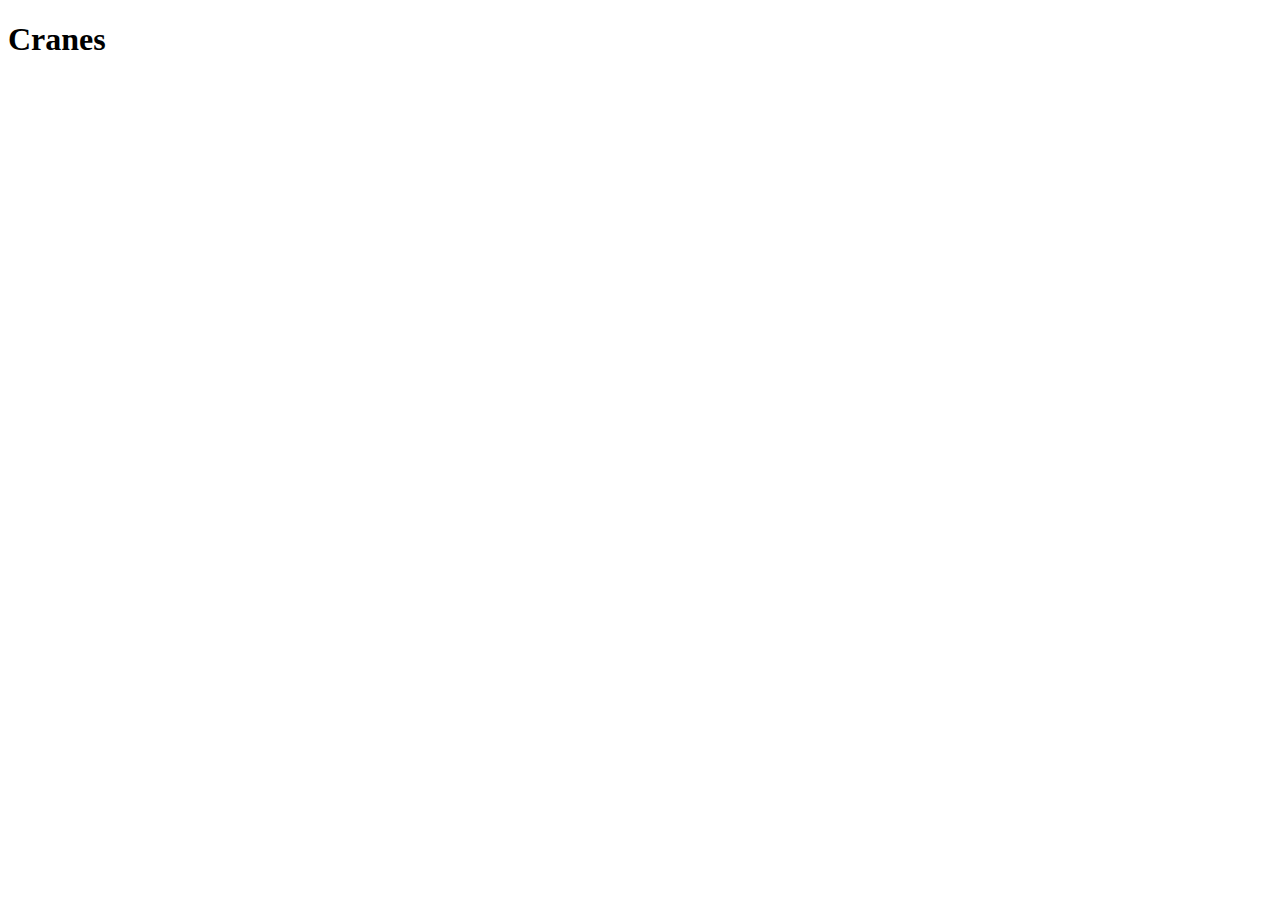
==== crane.html @ 3ddcda62 "added initial files and images" ====
<!DOCTYPE html>
<head></head>
<body>
    <h1> Cranes <h1>
</body>

<!--Cranes are a family, the Gruidae, of large, long-legged, and long-necked birds in the group Gruiformes. The 15 species of cranes are placed in three genera, Antigone, Balearica, and Grus. Unlike the similar-looking but unrelated herons, cranes fly with necks outstretched, not pulled back. Cranes live on all continents except Antarctica and South America.

They are opportunistic feeders that change their diets according to the season and their own nutrient requirements.[citation needed] They eat a range of items from small rodents, eggs of birds, fish, amphibians, and insects to grain and berries.

Cranes construct platform nests in shallow water, and typically lay two eggs at a time. Both parents help to rear the young, which remain with them until the next breeding season.[1]

Some species and populations of cranes migrate over long distances; others do not migrate at all.[2] Cranes are solitary during the breeding season, occurring in pairs, but during the nonbreeding season, most species are gregarious, forming large flocks where their numbers are sufficient.

Most species of cranes have been affected by human activities and are at the least classified as threatened, if not critically endangered.[citation needed] The plight of the whooping cranes of North America inspired some of the first US legislation to protect endangered species.-->
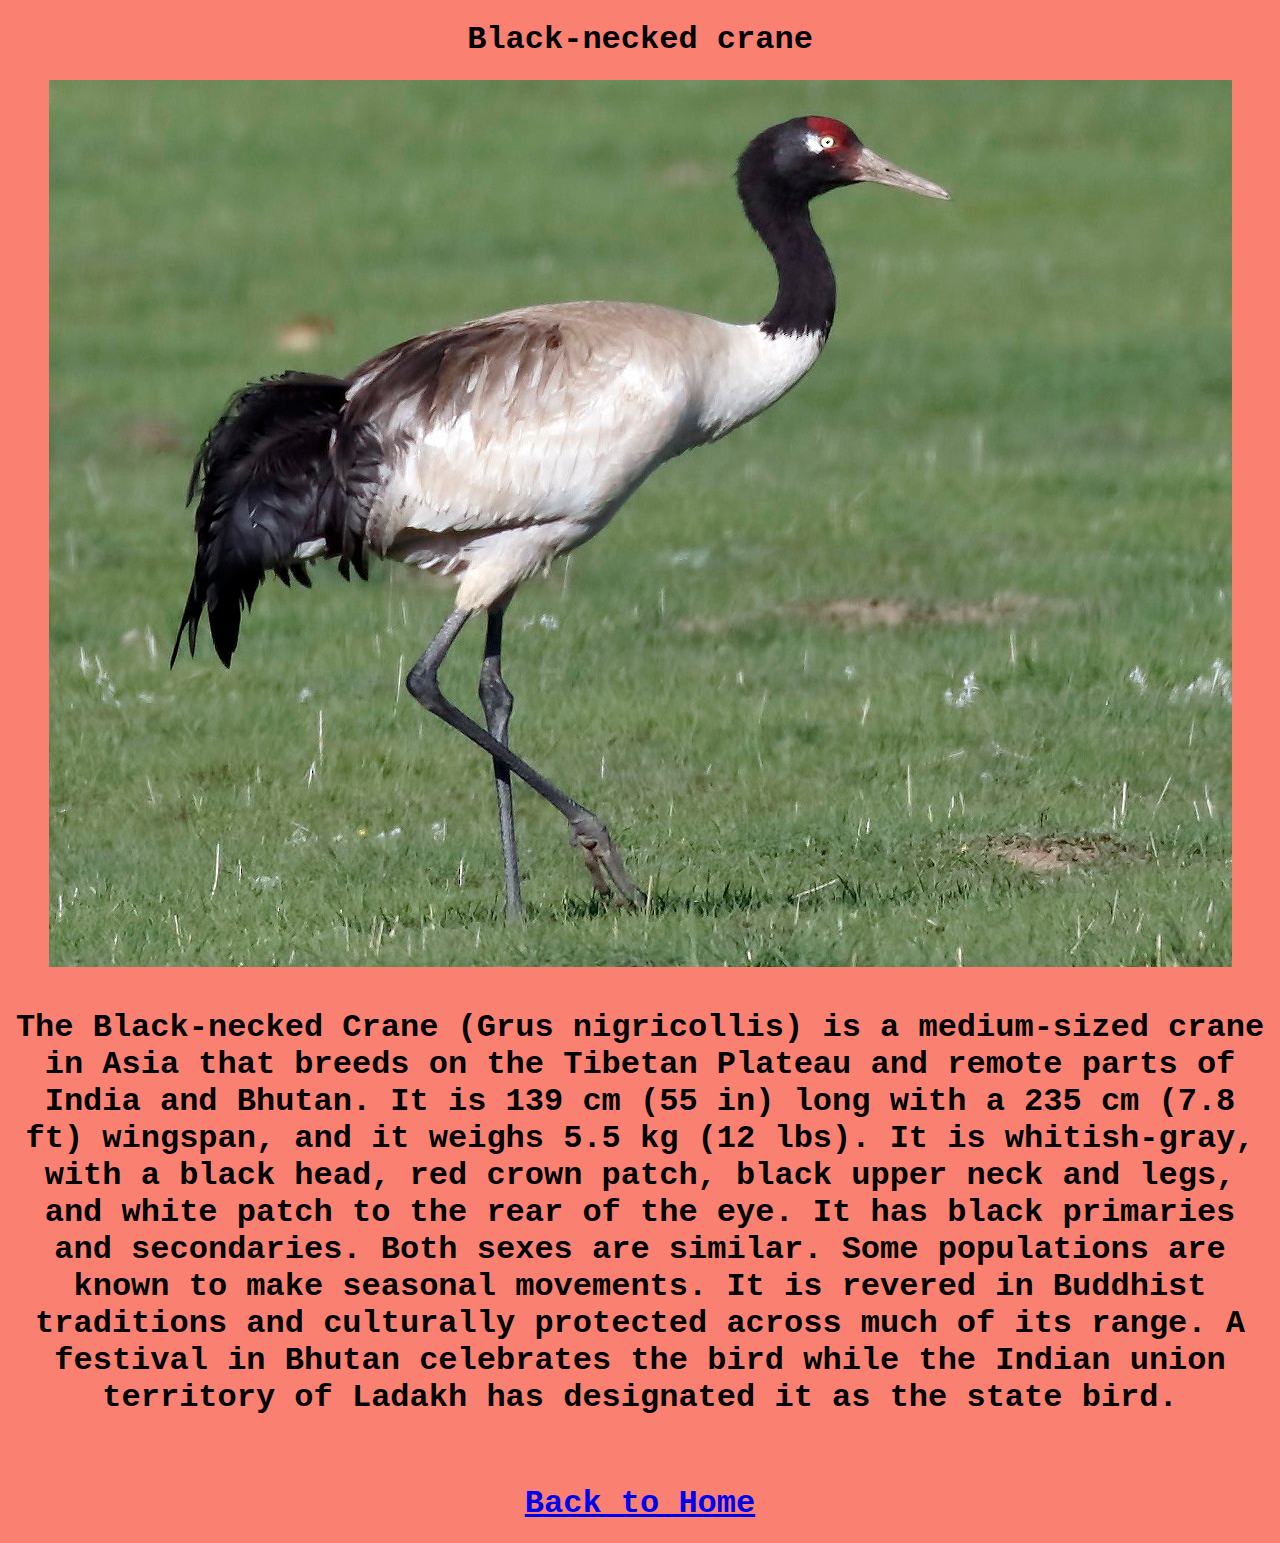
==== commit ccd5f460: "added content to all animal pages, also added panda files" ====
--- a/crane.html
+++ b/crane.html
@@ -1,15 +1,39 @@
 <!DOCTYPE html>
-<head></head>
+<head>
+    <meta name="viewport" content="width=device-width, initial-scale=1.0">
+    <meta charset="UTF-8">
+
+    <title>Furious Five Zoo - Crane</title>
+
+    <link rel="stylesheet" type="text/css" href="css/crane.css">
+</head>
 <body>
-    <h1> Cranes <h1>
+    <h1> Black-necked crane <h1>
+    <img src="images/crane.jpg" alt = "crane">
+    <br/>
+    <p id="description">
+        The Black-necked Crane (Grus nigricollis) is a medium-sized crane in Asia that breeds on the Tibetan Plateau and remote parts of India and Bhutan. 
+        It is 139 cm (55 in) long with a 235 cm (7.8 ft) wingspan, and it weighs 5.5 kg (12 lbs). 
+        It is whitish-gray, with a black head, red crown patch, black upper neck and legs, and white patch to the rear of the eye. It has black primaries and secondaries. Both sexes are similar. 
+        Some populations are known to make seasonal movements. 
+        It is revered in Buddhist traditions and culturally protected across much of its range. 
+        A festival in Bhutan celebrates the bird while the Indian union territory of Ladakh has designated it as the state bird.
+    </p>
+    <br/>
+    <a href="index.html">Back to Home</a>
 </body>
 
-<!--Cranes are a family, the Gruidae, of large, long-legged, and long-necked birds in the group Gruiformes. The 15 species of cranes are placed in three genera, Antigone, Balearica, and Grus. Unlike the similar-looking but unrelated herons, cranes fly with necks outstretched, not pulled back. Cranes live on all continents except Antarctica and South America.
 
-They are opportunistic feeders that change their diets according to the season and their own nutrient requirements.[citation needed] They eat a range of items from small rodents, eggs of birds, fish, amphibians, and insects to grain and berries.
 
-Cranes construct platform nests in shallow water, and typically lay two eggs at a time. Both parents help to rear the young, which remain with them until the next breeding season.[1]
 
-Some species and populations of cranes migrate over long distances; others do not migrate at all.[2] Cranes are solitary during the breeding season, occurring in pairs, but during the nonbreeding season, most species are gregarious, forming large flocks where their numbers are sufficient.
 
-Most species of cranes have been affected by human activities and are at the least classified as threatened, if not critically endangered.[citation needed] The plight of the whooping cranes of North America inspired some of the first US legislation to protect endangered species.-->+
+
+
+
+
+
+
+
+
+
--- a/css/crane.css
+++ b/css/crane.css
@@ -0,0 +1,5 @@
+body {
+    font-family: Courier New;
+    background-color: salmon;
+    text-align: center;
+}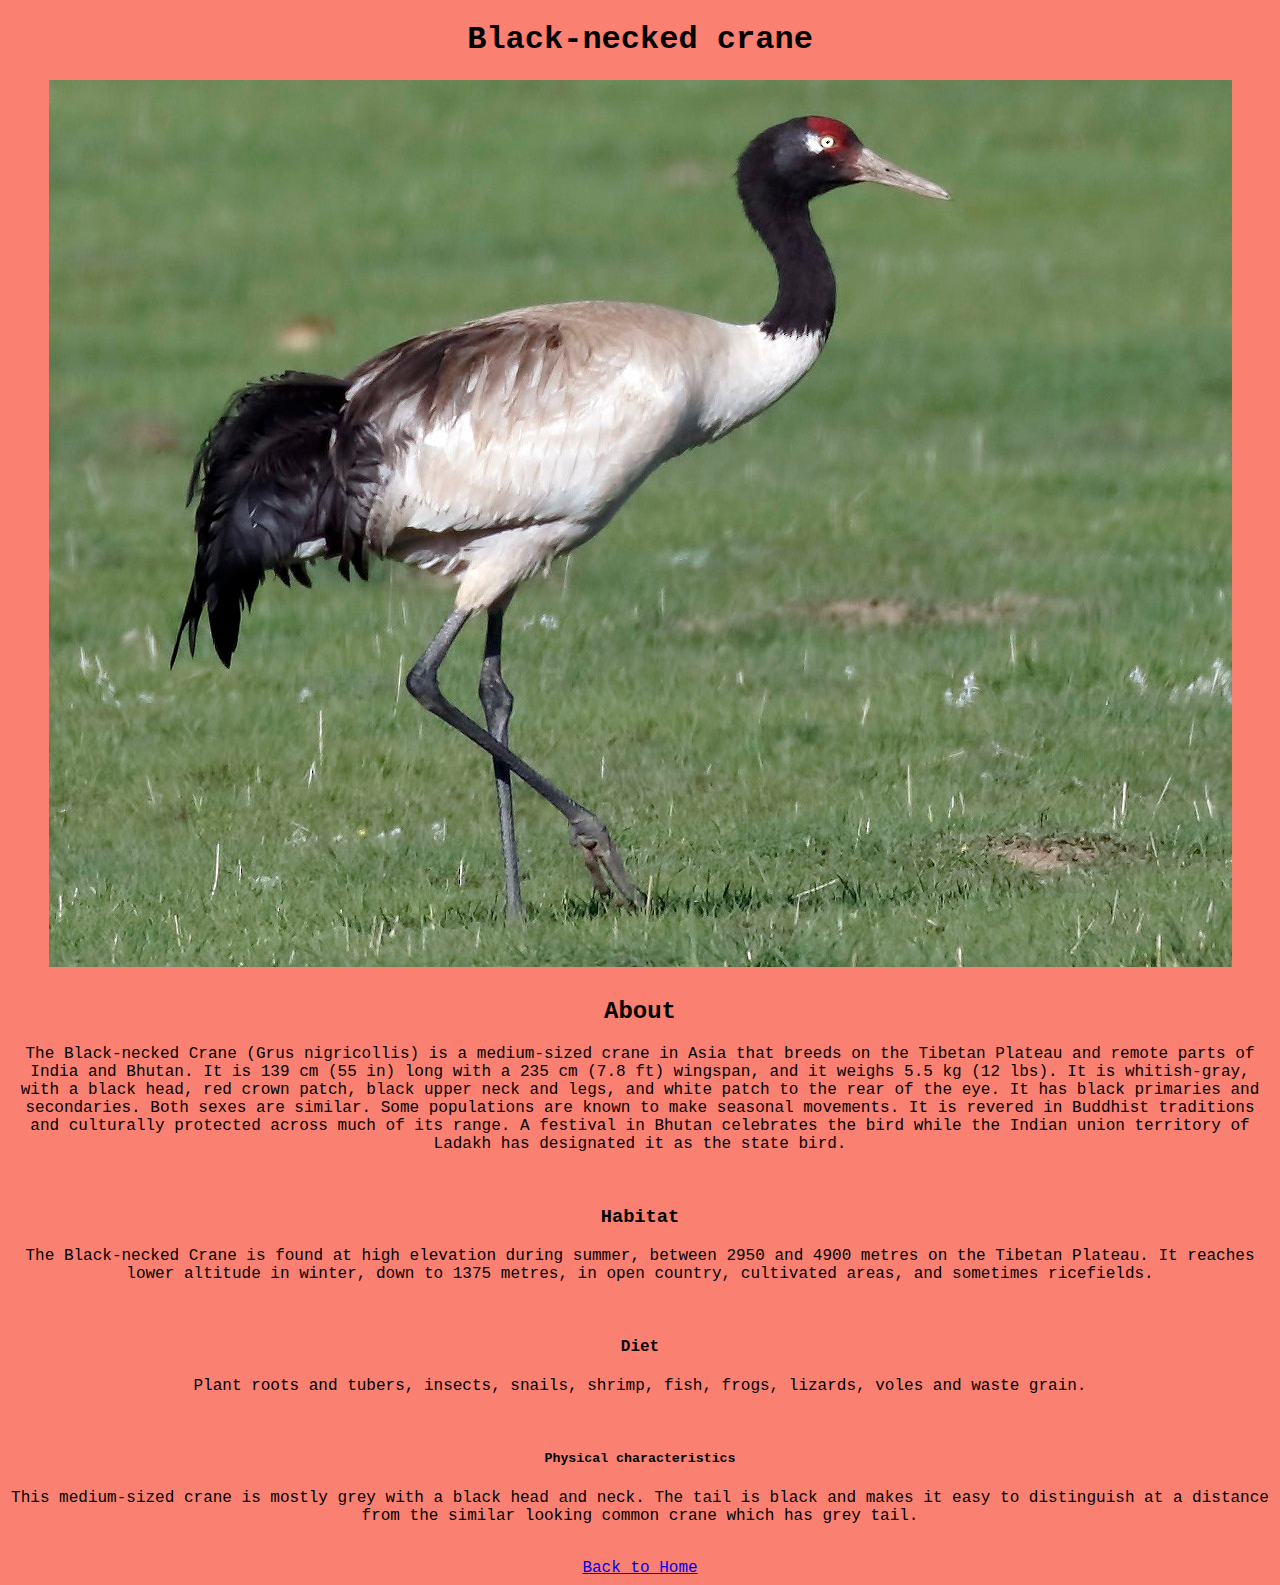
==== commit d7963595: "Merge pull request #6 from adamjoshuamohammad/animalheadings" ====
--- a/crane.html
+++ b/crane.html
@@ -11,6 +11,7 @@
     <h1> Black-necked crane <h1>
     <img src="images/crane.jpg" alt = "crane">
     <br/>
+    <h2>About</h2>
     <p id="description">
         The Black-necked Crane (Grus nigricollis) is a medium-sized crane in Asia that breeds on the Tibetan Plateau and remote parts of India and Bhutan. 
         It is 139 cm (55 in) long with a 235 cm (7.8 ft) wingspan, and it weighs 5.5 kg (12 lbs). 
@@ -18,6 +19,23 @@
         Some populations are known to make seasonal movements. 
         It is revered in Buddhist traditions and culturally protected across much of its range. 
         A festival in Bhutan celebrates the bird while the Indian union territory of Ladakh has designated it as the state bird.
+    </p>
+    <br/>
+    <h3>Habitat</h3>
+    <p id="habitat">
+        The Black-necked Crane is found at high elevation during summer, between 2950 and 4900 metres on the Tibetan Plateau. 
+        It reaches lower altitude in winter, down to 1375 metres, in open country, cultivated areas, and sometimes ricefields.
+    </p>
+    <br/>
+    <h4>Diet</h4>
+    <p id="diet">
+        Plant roots and tubers, insects, snails, shrimp, fish, frogs, lizards, voles and waste grain.
+    </p>
+    <br/>
+    <h5>Physical characteristics</h5>
+    <p id="physicaldescription">
+        This medium-sized crane is mostly grey with a black head and neck.
+        The tail is black and makes it easy to distinguish at a distance from the similar looking common crane which has grey tail.
     </p>
     <br/>
     <a href="index.html">Back to Home</a>
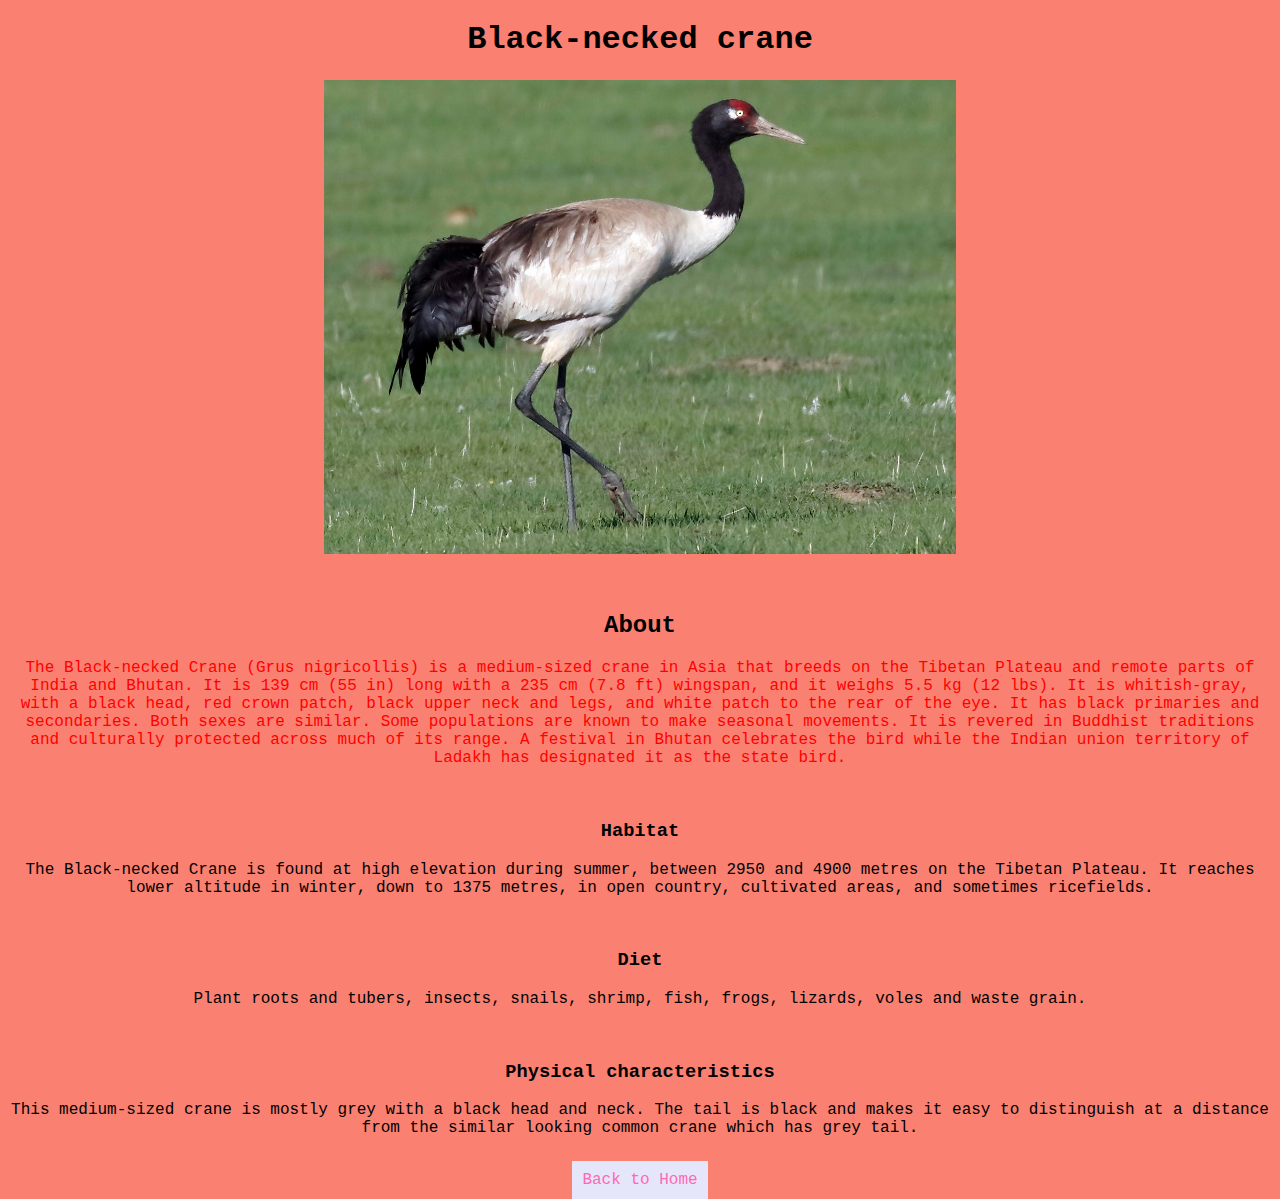
==== commit 4c4c32a8: "Merge pull request #7 from adamjoshuamohammad/formatting" ====
--- a/crane.html
+++ b/crane.html
@@ -9,7 +9,7 @@
 </head>
 <body>
     <h1> Black-necked crane <h1>
-    <img src="images/crane.jpg" alt = "crane">
+    <img src="images/crane.jpg" alt = "crane" class = "center">
     <br/>
     <h2>About</h2>
     <p id="description">
@@ -27,12 +27,12 @@
         It reaches lower altitude in winter, down to 1375 metres, in open country, cultivated areas, and sometimes ricefields.
     </p>
     <br/>
-    <h4>Diet</h4>
+    <h3>Diet</h3>
     <p id="diet">
         Plant roots and tubers, insects, snails, shrimp, fish, frogs, lizards, voles and waste grain.
     </p>
     <br/>
-    <h5>Physical characteristics</h5>
+    <h3>Physical characteristics</h3>
     <p id="physicaldescription">
         This medium-sized crane is mostly grey with a black head and neck.
         The tail is black and makes it easy to distinguish at a distance from the similar looking common crane which has grey tail.
--- a/css/crane.css
+++ b/css/crane.css
@@ -2,4 +2,22 @@
     font-family: Courier New;
     background-color: salmon;
     text-align: center;
-}+}
+
+a {
+    text-decoration: none;
+    color: hotpink;
+    background-color: lavender;
+    padding: 10px;
+}
+
+#description {
+    color: red
+}
+
+.center {
+    display: block;
+    margin-left: auto;
+    margin-right: auto;
+    width: 50%;
+  }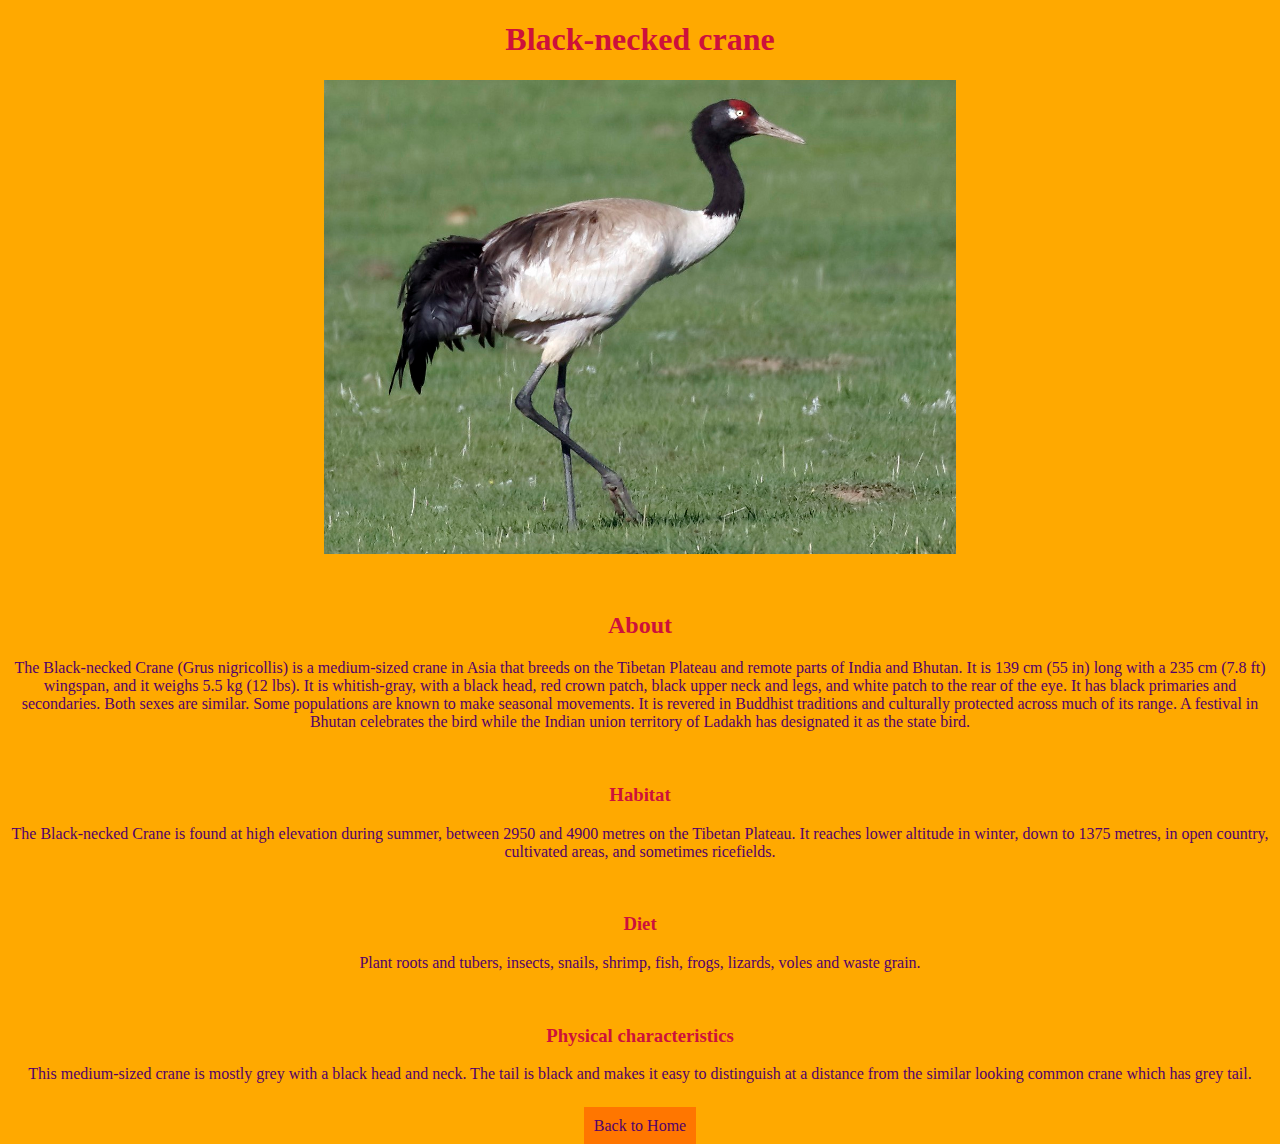
==== commit b9b04404: "fix panda cub image, adjust button spacing" ====
--- a/crane.html
+++ b/crane.html
@@ -12,7 +12,7 @@
     <img src="images/crane.jpg" alt = "crane" class = "center">
     <br/>
     <h2>About</h2>
-    <p id="description">
+    <p id="info">
         The Black-necked Crane (Grus nigricollis) is a medium-sized crane in Asia that breeds on the Tibetan Plateau and remote parts of India and Bhutan. 
         It is 139 cm (55 in) long with a 235 cm (7.8 ft) wingspan, and it weighs 5.5 kg (12 lbs). 
         It is whitish-gray, with a black head, red crown patch, black upper neck and legs, and white patch to the rear of the eye. It has black primaries and secondaries. Both sexes are similar. 
@@ -22,23 +22,24 @@
     </p>
     <br/>
     <h3>Habitat</h3>
-    <p id="habitat">
+    <p id="info">
         The Black-necked Crane is found at high elevation during summer, between 2950 and 4900 metres on the Tibetan Plateau. 
         It reaches lower altitude in winter, down to 1375 metres, in open country, cultivated areas, and sometimes ricefields.
     </p>
     <br/>
     <h3>Diet</h3>
-    <p id="diet">
+    <p id="info">
         Plant roots and tubers, insects, snails, shrimp, fish, frogs, lizards, voles and waste grain.
     </p>
     <br/>
     <h3>Physical characteristics</h3>
-    <p id="physicaldescription">
+    <p id="info">
         This medium-sized crane is mostly grey with a black head and neck.
         The tail is black and makes it easy to distinguish at a distance from the similar looking common crane which has grey tail.
     </p>
     <br/>
     <a href="index.html">Back to Home</a>
+    <br/>
 </body>
 
 
--- a/css/crane.css
+++ b/css/crane.css
@@ -1,18 +1,31 @@
+
+h1 {
+    color: #CD113B
+  }
+  
+  h2 {
+    color: #CD113B
+  }
+  
+  h3 {
+    color: #CD113B
+  }
+  
+  #info {
+    color: #52006A
+  }
+
 body {
-    font-family: Courier New;
-    background-color: salmon;
+    font-family: 'fantasy';
+    background-color: #FFA900;
     text-align: center;
 }
 
 a {
     text-decoration: none;
-    color: hotpink;
-    background-color: lavender;
+    color: #52006A;
+    background-color: #FF7600;
     padding: 10px;
-}
-
-#description {
-    color: red
 }
 
 .center {
